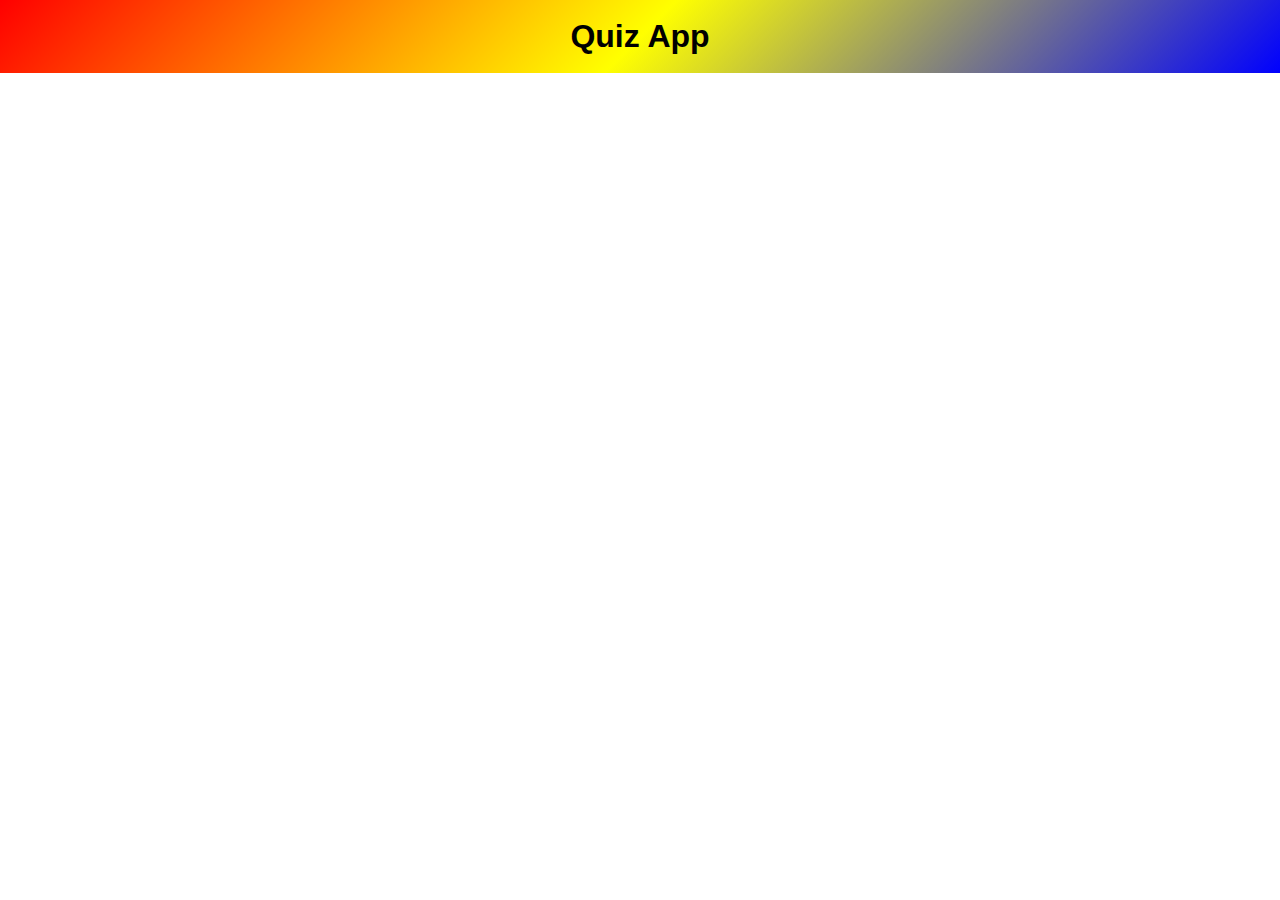
==== index.html @ 964a8244 "title style" ====
<!DOCTYPE html>
<html lang="en">
  <head>
    <meta charset="UTF-8" />
    <meta http-equiv="X-UA-Compatible" content="IE=edge" />
    <meta name="viewport" content="width=device-width, initial-scale=1.0" />
    <title>Quiz App</title>
    <link rel="stylesheet" href="styles.css" />
  </head>
  <body>
    <header>
      <h1 class="app-title">Quiz App</h1>
    </header>
  </body>
</html>
---- styles.css ----
body {
  font-family: Arial, sans-serif;
  text-align: center;
  position: relative;
  margin: 0;
}

header {
  display: flex;
  align-items: center;
  justify-content: center;
  width: 100%;
  position: absolute;
  top: 0;
  left: 0;
  background: linear-gradient(
    135deg,
    rgb(255, 0, 0),
    rgb(255, 255, 0),
    rgb(0, 0, 255)
  );
  z-index: 1;
}

.app-title {
  margin: 2vh;
}
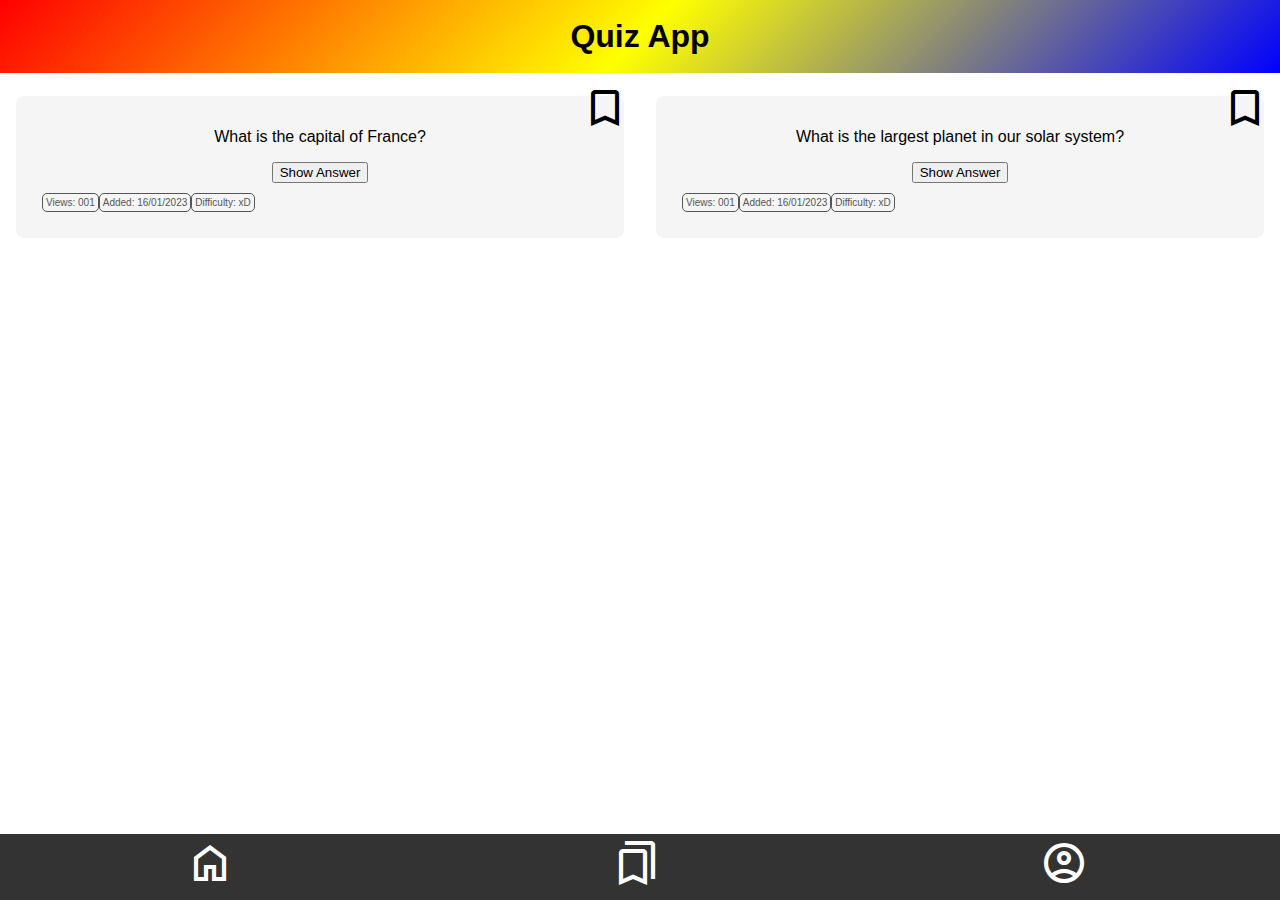
==== commit 92d6ed50: "card and navbar" ====
--- a/index.html
+++ b/index.html
@@ -6,10 +6,47 @@
     <meta name="viewport" content="width=device-width, initial-scale=1.0" />
     <title>Quiz App</title>
     <link rel="stylesheet" href="styles.css" />
+    <link
+      rel="stylesheet"
+      href="https://fonts.googleapis.com/css2?family=Material+Symbols+Outlined:opsz,wght,FILL,GRAD@20..48,100..700,0..1,-50..200"
+    />
   </head>
   <body>
     <header>
       <h1 class="app-title">Quiz App</h1>
     </header>
+
+    <div class="navbar">
+      <a href="#"><span class="material-symbols-outlined">home</span></a>
+      <a href="#"><span class="material-symbols-outlined">bookmarks</span></a>
+      <a href="#"
+        ><span class="material-symbols-outlined">account_circle</span></a
+      >
+    </div>
+
+    <div class="question-container">
+      <div class="question-card">
+        <span class="material-symbols-outlined">bookmark</span>
+        <p class="question-text">What is the capital of France?</p>
+        <button class="answer-btn">Show Answer</button>
+        <div class="question-tags">
+          <span class="views-tag">Views: 001</span>
+          <span class="date-tag">Added: 16/01/2023</span>
+          <span class="difficulty-tag">Difficulty: xD</span>
+        </div>
+      </div>
+      <div class="question-card">
+        <span class="material-symbols-outlined">bookmark</span>
+        <p class="question-text">
+          What is the largest planet in our solar system?
+        </p>
+        <button class="answer-btn">Show Answer</button>
+        <div class="question-tags">
+          <span class="views-tag">Views: 001</span>
+          <span class="date-tag">Added: 16/01/2023</span>
+          <span class="difficulty-tag">Difficulty: xD</span>
+        </div>
+      </div>
+    </div>
   </body>
 </html>
--- a/styles.css
+++ b/styles.css
@@ -25,3 +25,82 @@
 .app-title {
   margin: 2vh;
 }
+
+.question-container {
+  position: relative;
+  top: 80px;
+  display: flex;
+  flex-wrap: wrap;
+}
+
+.question-card {
+  position: relative;
+  flex: 1 0 300px;
+  padding: 1em;
+  margin: 1em;
+  background-color: #f5f5f5;
+  border-radius: 8px;
+}
+
+.material-symbols-outlined {
+  position: absolute;
+  top: 0;
+  right: 0;
+  padding-right: 5px;
+  transform: scale(2);
+}
+
+.question-tags {
+  display: flex;
+  align-items: center;
+  justify-content: flex-start;
+  margin: 10px;
+}
+
+.views-tag,
+.date-tag,
+.difficulty-tag {
+  font-size: 10px;
+  color: #555;
+  padding: 3px;
+  border: 1px solid #555;
+  border-radius: 5px;
+  transition: background-color 0.2s ease-in; /* add a mouseover effect */
+}
+
+.views-tag:hover,
+.date-tag:hover,
+.difficulty-tag:hover {
+  background-color: #555;
+  color: #fff;
+  cursor: pointer;
+}
+
+.navbar {
+  position: fixed;
+  bottom: 0;
+  width: 100%;
+  display: flex;
+  justify-content: space-around;
+  align-items: center;
+  background-color: #333;
+  color: #fff;
+}
+
+.navbar a {
+  position: relative;
+  color: #fff;
+  text-decoration: none;
+  padding: 1em;
+  display: flex;
+  align-items: center;
+  margin: 15px;
+  transition: background-color 0.2s ease-in;
+  border: 2px solid transparent;
+}
+
+.navbar a:hover,
+.navbar a:active {
+  color: rgb(1, 231, 17);
+  cursor: pointer;
+}
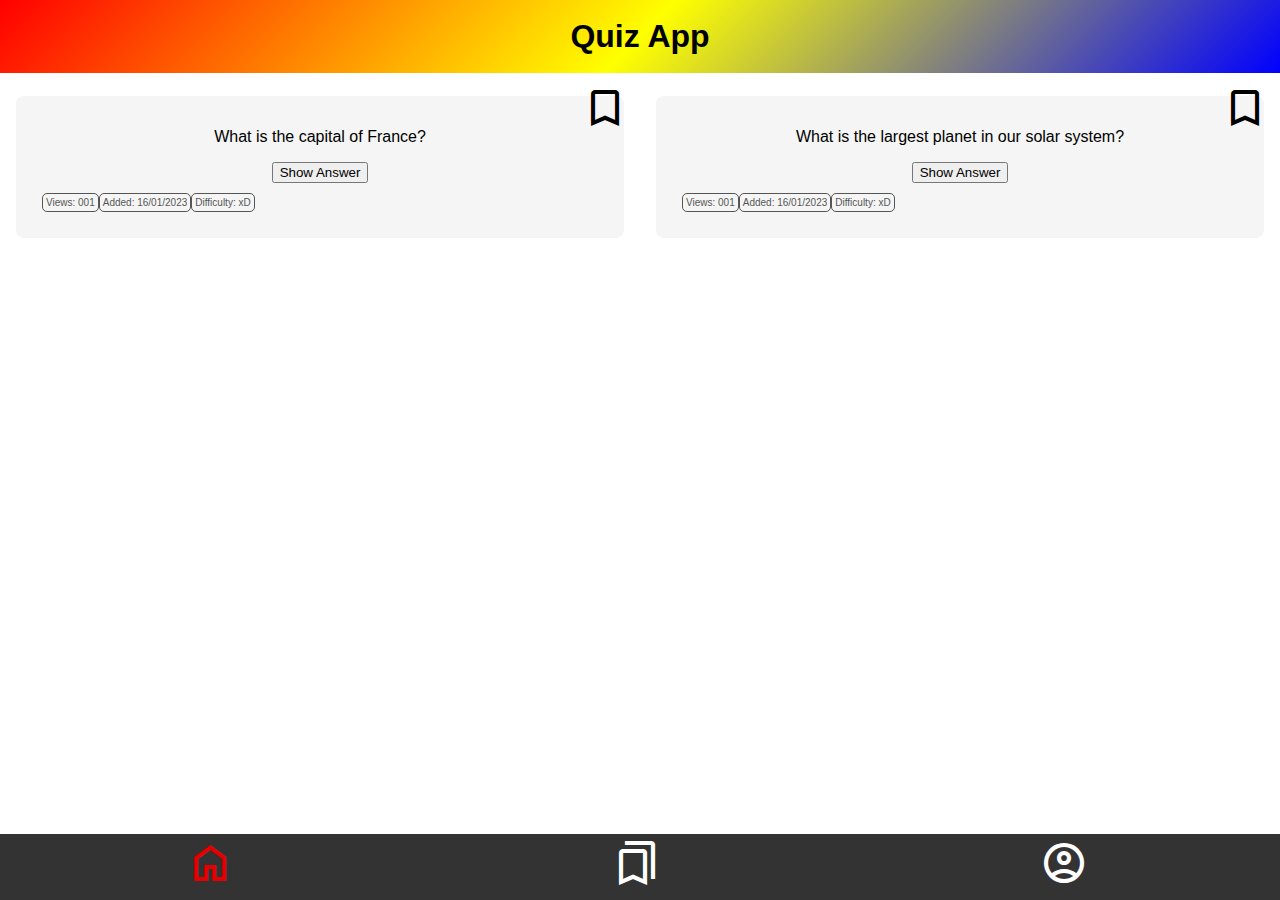
==== commit 131e855e: "fix all active navbar" ====
--- a/index.html
+++ b/index.html
@@ -6,6 +6,7 @@
     <meta name="viewport" content="width=device-width, initial-scale=1.0" />
     <title>Quiz App</title>
     <link rel="stylesheet" href="styles.css" />
+
     <link
       rel="stylesheet"
       href="https://fonts.googleapis.com/css2?family=Material+Symbols+Outlined:opsz,wght,FILL,GRAD@20..48,100..700,0..1,-50..200"
@@ -17,8 +18,12 @@
     </header>
 
     <div class="navbar">
-      <a href="#"><span class="material-symbols-outlined">home</span></a>
-      <a href="#"><span class="material-symbols-outlined">bookmarks</span></a>
+      <a href="index.html" class="active"
+        ><span class="material-symbols-outlined">home</span></a
+      >
+      <a href="bookmarks.html"
+        ><span class="material-symbols-outlined">bookmarks</span></a
+      >
       <a href="#"
         ><span class="material-symbols-outlined">account_circle</span></a
       >
--- a/styles.css
+++ b/styles.css
@@ -99,8 +99,12 @@
   border: 2px solid transparent;
 }
 
-.navbar a:hover,
 .navbar a:active {
-  color: rgb(1, 231, 17);
-  cursor: pointer;
+  color: rgb(2, 138, 11);
 }
+.navbar a:hover {
+  color: rgb(137, 247, 181);
+}
+.navbar a.active {
+  color: rgb(228, 0, 0);
+}
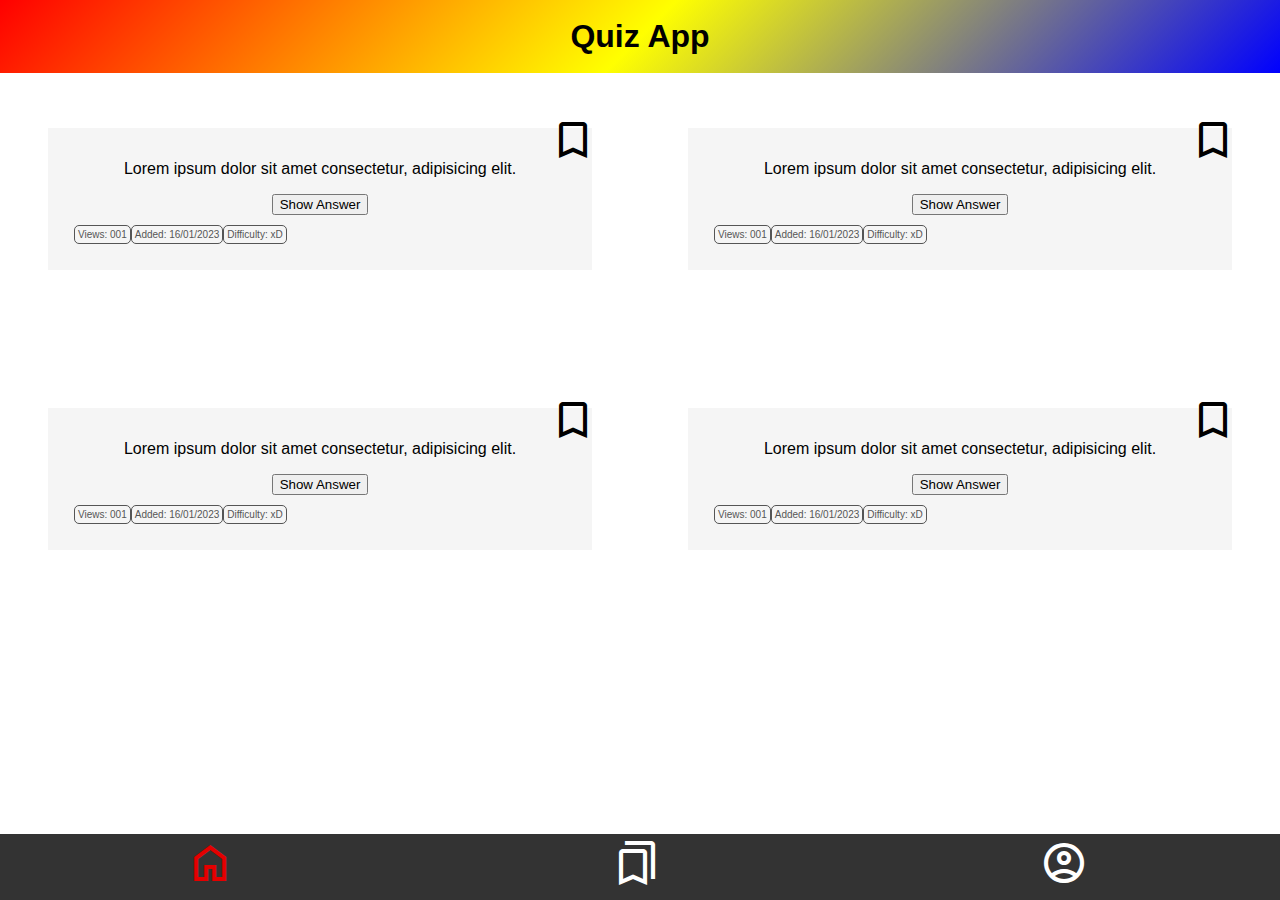
==== commit c9a223a0: "small mistakes solala" ====
--- a/index.html
+++ b/index.html
@@ -24,7 +24,7 @@
       <a href="bookmarks.html"
         ><span class="material-symbols-outlined">bookmarks</span></a
       >
-      <a href="#"
+      <a href="profile.html"
         ><span class="material-symbols-outlined">account_circle</span></a
       >
     </div>
@@ -32,7 +32,9 @@
     <div class="question-container">
       <div class="question-card">
         <span class="material-symbols-outlined">bookmark</span>
-        <p class="question-text">What is the capital of France?</p>
+        <p class="question-text">
+          Lorem ipsum dolor sit amet consectetur, adipisicing elit.
+        </p>
         <button class="answer-btn">Show Answer</button>
         <div class="question-tags">
           <span class="views-tag">Views: 001</span>
@@ -43,7 +45,31 @@
       <div class="question-card">
         <span class="material-symbols-outlined">bookmark</span>
         <p class="question-text">
-          What is the largest planet in our solar system?
+          Lorem ipsum dolor sit amet consectetur, adipisicing elit.
+        </p>
+        <button class="answer-btn">Show Answer</button>
+        <div class="question-tags">
+          <span class="views-tag">Views: 001</span>
+          <span class="date-tag">Added: 16/01/2023</span>
+          <span class="difficulty-tag">Difficulty: xD</span>
+        </div>
+      </div>
+      <div class="question-card">
+        <span class="material-symbols-outlined">bookmark</span>
+        <p class="question-text">
+          Lorem ipsum dolor sit amet consectetur, adipisicing elit.
+        </p>
+        <button class="answer-btn">Show Answer</button>
+        <div class="question-tags">
+          <span class="views-tag">Views: 001</span>
+          <span class="date-tag">Added: 16/01/2023</span>
+          <span class="difficulty-tag">Difficulty: xD</span>
+        </div>
+      </div>
+      <div class="question-card">
+        <span class="material-symbols-outlined">bookmark</span>
+        <p class="question-text">
+          Lorem ipsum dolor sit amet consectetur, adipisicing elit.
         </p>
         <button class="answer-btn">Show Answer</button>
         <div class="question-tags">
--- a/styles.css
+++ b/styles.css
@@ -37,9 +37,9 @@
   position: relative;
   flex: 1 0 300px;
   padding: 1em;
-  margin: 1em;
+  margin: 3em;
+  margin-bottom: 90px;
   background-color: #f5f5f5;
-  border-radius: 8px;
 }
 
 .material-symbols-outlined {
@@ -73,10 +73,10 @@
 .difficulty-tag:hover {
   background-color: #555;
   color: #fff;
-  cursor: pointer;
 }
 
 .navbar {
+  z-index: 1;
   position: fixed;
   bottom: 0;
   width: 100%;
@@ -93,15 +93,11 @@
   text-decoration: none;
   padding: 1em;
   display: flex;
-  align-items: center;
   margin: 15px;
   transition: background-color 0.2s ease-in;
   border: 2px solid transparent;
 }
 
-.navbar a:active {
-  color: rgb(2, 138, 11);
-}
 .navbar a:hover {
   color: rgb(137, 247, 181);
 }
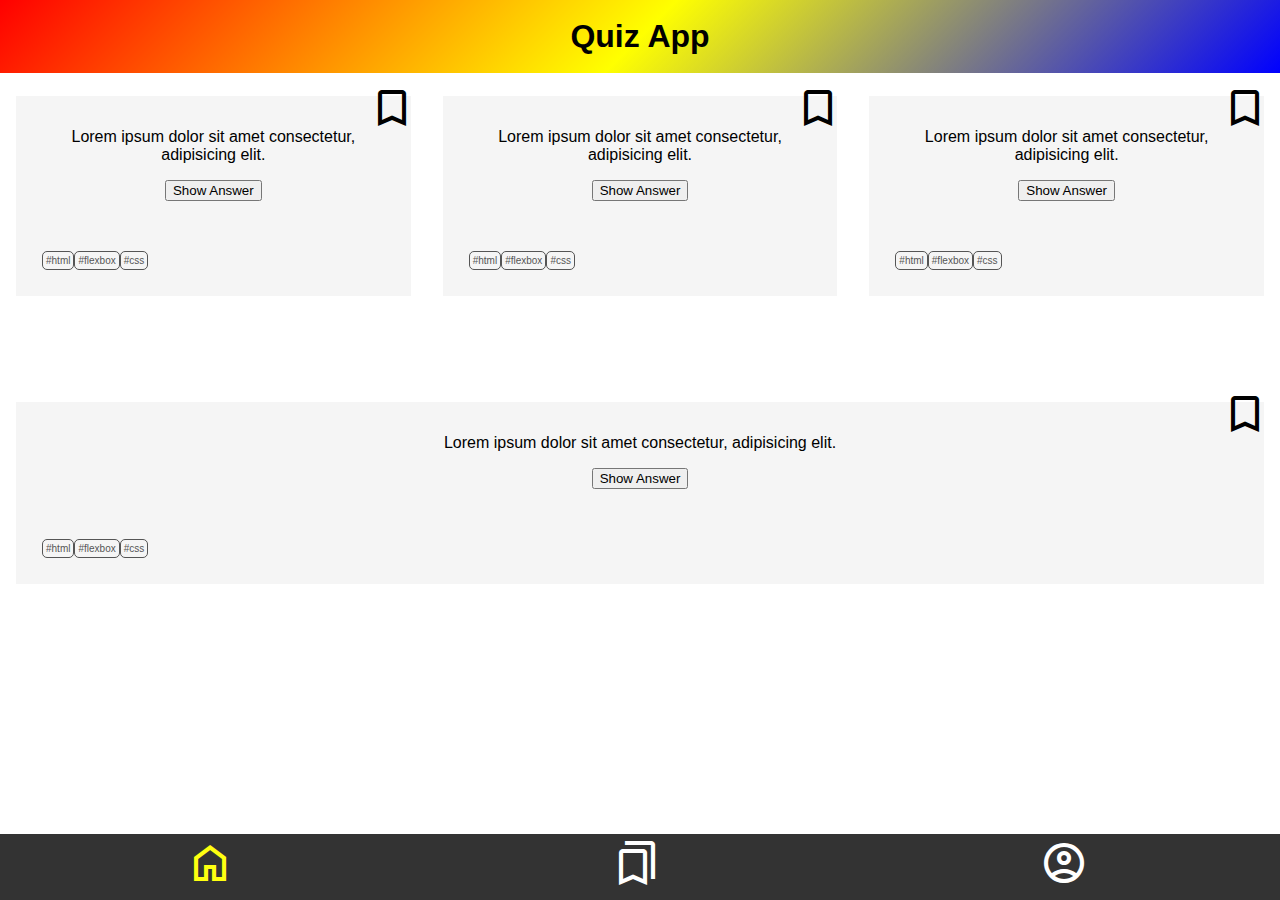
==== commit cee2c0e1: "to late -dont know anymore" ====
--- a/index.html
+++ b/index.html
@@ -37,9 +37,9 @@
         </p>
         <button class="answer-btn">Show Answer</button>
         <div class="question-tags">
-          <span class="views-tag">Views: 001</span>
-          <span class="date-tag">Added: 16/01/2023</span>
-          <span class="difficulty-tag">Difficulty: xD</span>
+          <span class="html-tag">#html</span>
+          <span class="flexbox-tag">#flexbox</span>
+          <span class="css-tag">#css</span>
         </div>
       </div>
       <div class="question-card">
@@ -49,9 +49,9 @@
         </p>
         <button class="answer-btn">Show Answer</button>
         <div class="question-tags">
-          <span class="views-tag">Views: 001</span>
-          <span class="date-tag">Added: 16/01/2023</span>
-          <span class="difficulty-tag">Difficulty: xD</span>
+          <span class="html-tag">#html</span>
+          <span class="flexbox-tag">#flexbox</span>
+          <span class="css-tag">#css</span>
         </div>
       </div>
       <div class="question-card">
@@ -61,9 +61,9 @@
         </p>
         <button class="answer-btn">Show Answer</button>
         <div class="question-tags">
-          <span class="views-tag">Views: 001</span>
-          <span class="date-tag">Added: 16/01/2023</span>
-          <span class="difficulty-tag">Difficulty: xD</span>
+          <span class="html-tag">#html</span>
+          <span class="flexbox-tag">#flexbox</span>
+          <span class="css-tag">#css</span>
         </div>
       </div>
       <div class="question-card">
@@ -73,11 +73,10 @@
         </p>
         <button class="answer-btn">Show Answer</button>
         <div class="question-tags">
-          <span class="views-tag">Views: 001</span>
-          <span class="date-tag">Added: 16/01/2023</span>
-          <span class="difficulty-tag">Difficulty: xD</span>
+          <span class="html-tag">#html</span>
+          <span class="flexbox-tag">#flexbox</span>
+          <span class="css-tag">#css</span>
         </div>
       </div>
-    </div>
   </body>
 </html>
--- a/styles.css
+++ b/styles.css
@@ -10,7 +10,7 @@
   align-items: center;
   justify-content: center;
   width: 100%;
-  position: absolute;
+  position: fixed;
   top: 0;
   left: 0;
   background: linear-gradient(
@@ -37,9 +37,24 @@
   position: relative;
   flex: 1 0 300px;
   padding: 1em;
-  margin: 3em;
+  margin: 1em;
   margin-bottom: 90px;
   background-color: #f5f5f5;
+}
+
+/* for the bookmark page - margin top = space to the header...?! is this any good? */
+.question-card-bookmark {
+  position: relative;
+  flex: 1 0 300px;
+  padding: 1em;
+  margin: 1em;
+  margin-top: 90px;
+  margin-bottom: 90px;
+  background-color: #f5f5f5;
+}
+
+.answer-btn {
+  margin-bottom: 40px;
 }
 
 .material-symbols-outlined {
@@ -57,9 +72,9 @@
   margin: 10px;
 }
 
-.views-tag,
-.date-tag,
-.difficulty-tag {
+.html-tag,
+.flexbox-tag,
+.css-tag {
   font-size: 10px;
   color: #555;
   padding: 3px;
@@ -68,9 +83,26 @@
   transition: background-color 0.2s ease-in; /* add a mouseover effect */
 }
 
-.views-tag:hover,
-.date-tag:hover,
-.difficulty-tag:hover {
+.html-tag:hover,
+.flexbox-tag:hover,
+.css-tag:hover {
+  background-color: #555;
+  color: #fff;
+}
+
+/* bookmarks page - tags */
+.created-question,
+.created-bookmarks {
+  font-size: 10px;
+  color: #555;
+  padding: 3px;
+  border: 1px solid #555;
+  border-radius: 5px;
+  transition: background-color 0.2s ease-in; /* add a mouseover effect */
+}
+
+.created-question:hover,
+.created-bookmarks:hover {
   background-color: #555;
   color: #fff;
 }
@@ -102,5 +134,45 @@
   color: rgb(137, 247, 181);
 }
 .navbar a.active {
-  color: rgb(228, 0, 0);
+  color: rgb(255, 255, 16);
 }
+
+.profile-container {
+  display: flex;
+  align-items: center;
+  justify-content: center;
+  flex-wrap: wrap;
+  margin: 50px;
+}
+
+.profile-icon {
+  width: 70px;
+  height: 70px;
+  margin-top: 50px;
+}
+
+.profile-name {
+  padding: 30px;
+  font-size: 25px;
+  font-weight: bold;
+  margin-top: 50px;
+}
+
+.profile-description {
+  text-align: left;
+  font-size: 18px;
+  line-height: 1.5;
+  width: 60%;
+  padding: 30px;
+
+  position: relative;
+  flex: 1 0 300px;
+  padding: 1em;
+  margin: 1em;
+  background-color: #f5f5f5;
+}
+
+.about-me {
+  font-weight: bold;
+  bord
+}
